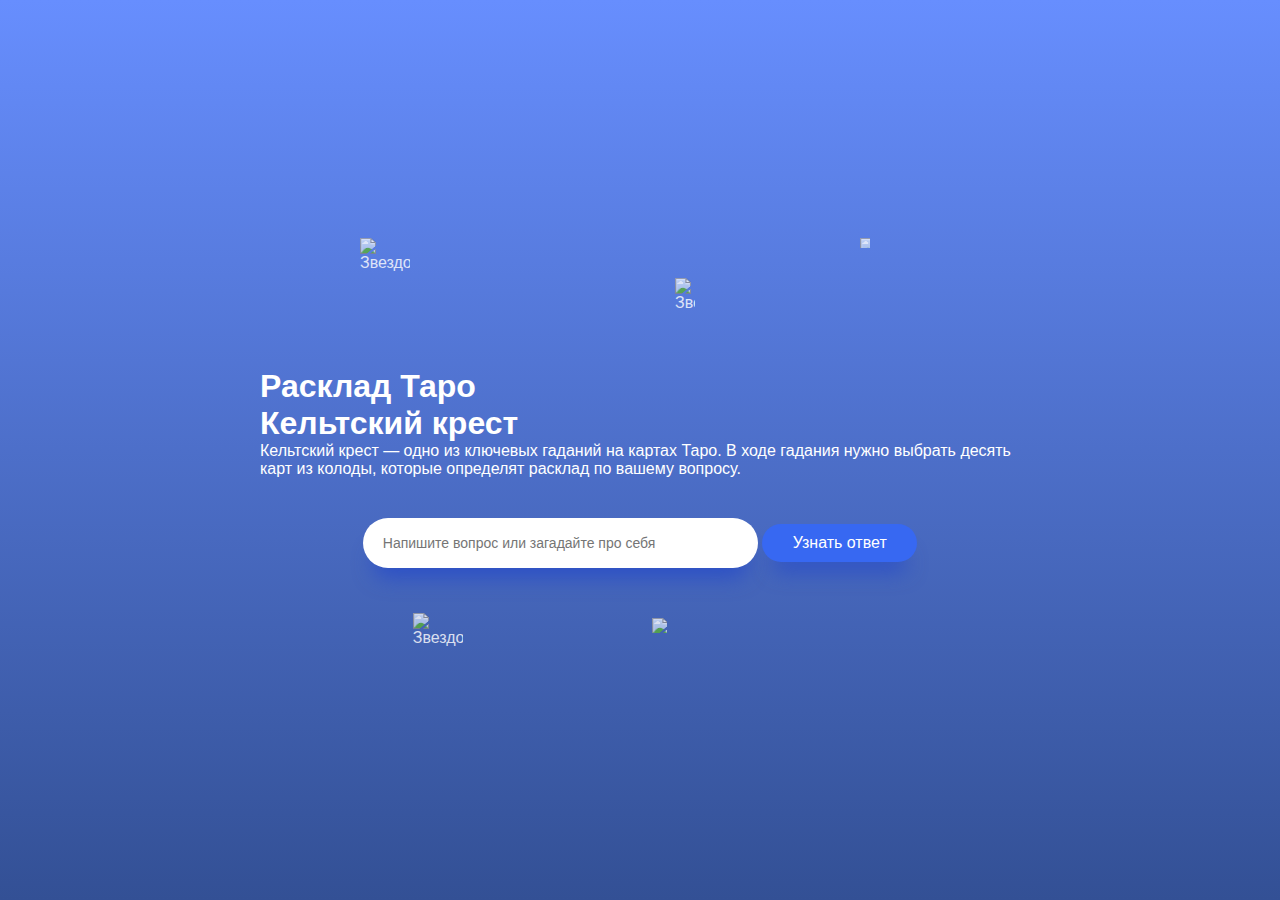
==== index.html @ fda555be "Add files via upload" ====
<!DOCTYPE html>
<html lang="ru">
<head>
    <meta charset="UTF-8">
    <meta name="viewport" content="width=device-width, initial-scale=1.0">
    <title>Расклад Таро Кельтский крест</title>
    <link rel="stylesheet" href="styles.css">
</head>
<body>
    <header>
        <div class="container">
		<!-- Звездочка и кружочек над текстом -->
        <div class="top-decorations">
            <img src="images/star.png" alt="Звездочка" class="star top-star">
			<img src="images/star1.png" alt="Звездочка" class="star top-star-second">
            <img src="images/circle.png" alt="Кружочек" class="circle top-circle">
        </div>

            <h1>Расклад Таро<br>Кельтский крест</h1>
            <p>Кельтский крест — одно из ключевых гаданий на картах Таро. В ходе гадания нужно выбрать десять карт из колоды, которые определят расклад по вашему вопросу.</p>
        </div>
    </header>

    <main>
        <div class="container">
            <div class="input-container">
                <input type="text" id="question" placeholder="Напишите вопрос или загадайте про себя" class="question-input">
                <button onclick="startReading()">Узнать ответ</button>
				<!-- Звездочка и кружочек под полем для ввода -->
        <div class="bottom-decorations">
            <img src="images/star1.png" alt="Звездочка" class="star bottom-star">
            <img src="images/circle1.png" alt="Кружочек" class="circle bottom-circle">
            </div>
        </div>
    </main>

    <script src="script.js"></script>
</body>
</html>
---- styles.css ----
/* styles.css */
* {
    margin: 0;
    padding: 0;
    box-sizing: border-box;
}

body {
    font-family: Arial, sans-serif;
    background: linear-gradient(180deg, #678efe, #335095);;
    color: white;
    display: flex;
    flex-direction: column;
    justify-content: center;
    align-items: center;
    min-height: 100vh;
}

.container {
    max-width: 800px;
    width: 100%;
    text-align: left;
    padding: 20px;
}

/* Стили для декораций (звездочки и кружочки) */
.top-decorations,
.bottom-decorations {
    display: flex;
    justify-content: space-between; /* Располагаем элементы по краям */
    width: 100%; /* Ширина контейнера */
    margin: 20px 0; /* Отступы сверху и снизу */
}

.star,
.circle {
    width: 20px; /* Размер изображений */
    height: auto; /* Автоматическая высота */
}

/* Позиционирование элементов */
.top-star {
    margin-left: 100px; /* Отступ слева */
    width: 50px; /* Ширина */
    height: 100px; /* Автоматическая высота */
	margin-top: -10px; /* Отступ сверху */
    margin-bottom: 10px; /* Отступ снизу */
    opacity: 0.8; /* Прозрачность */
    transform: rotate(0deg); /* Поворот на 15 градусов */
}

.top-star-second {
    margin-left: 100px; /* Отступ слева */
    width: 20px; /* Ширина */
    height: 30px; /* Автоматическая высота */
	margin-top: 30px; /* Отступ сверху */
    margin-bottom: 10px; /* Отступ снизу */
    opacity: 0.8; /* Прозрачность */
    transform: rotate(0deg); /* Поворот на 15 градусов */
}

.top-star-result {
    margin-left: 150px; /* Отступ слева */
    width: 50px; /* Ширина */
    height: 75px; /* Автоматическая высота */
	margin-top: 30px; /* Отступ сверху */
    margin-bottom: 5px; /* Отступ снизу */
    opacity: 0.8; /* Прозрачность */
    transform: rotate(0deg); /* Поворот на 15 градусов */
}

.top-circle {
    margin-right: 150px; /* Отступ слева */
    width: 10px; /* Ширина */
    height: 10px; /* Автоматическая высота */
	margin-top: -10px; /* Отступ сверху */
    margin-bottom: 10px; /* Отступ снизу */
    opacity: 0.8; /* Прозрачность */
    transform: rotate(0deg); /* Поворот на 15 градусов */
}

.bottom-star {
    margin-left: 50px; /* Отступ слева */
    width: 50px; /* Ширина */
    height: 7*50px; /* Автоматическая высота */
	margin-top: 25px; /* Отступ сверху */
    margin-bottom: 5px; /* Отступ снизу */
    opacity: 0.8; /* Прозрачность */
    transform: rotate(0deg); /* Поворот на 15 градусов */
}

.bottom-star-result {
    margin-left: 75px; /* Отступ слева */
    width: 20px; /* Ширина */
    height: 30px; /* Автоматическая высота */
	margin-top: 15px; /* Отступ сверху */
    margin-bottom: 5px; /* Отступ снизу */
    opacity: 0.8; /* Прозрачность */
    transform: rotate(0deg); /* Поворот на 15 градусов */
}

.bottom-star-result1 {
    margin-right: 150px; /* Отступ слева */
    width: 20px; /* Ширина */
    height: 30px; /* Автоматическая высота */
	margin-top: 5px; /* Отступ сверху */
    margin-bottom: 5px; /* Отступ снизу */
    opacity: 0.8; /* Прозрачность */
    transform: rotate(0deg); /* Поворот на 15 градусов */
}

.bottom-circle {
    margin-right: 250px; /* Отступ слева */
    width: 15px; /* Ширина */
    height: 15px; /* Автоматическая высота */
	margin-top: 30px; /* Отступ сверху */
    margin-bottom: 10px; /* Отступ снизу */
    opacity: 0.8; /* Прозрачность */
    transform: rotate(0deg); /* Поворот на 15 градусов */
}

/* Стили для заголовка */
.title {
    width: 380px; /* Ширина текстового блока */
    height: 70px; /* Высота текстового блока */
    margin: 85px 0 0; /* Отступ сверху */
    font-family: var(--montserrat); /* Шрифт */
    font-size: 30px; /* Размер текста */
    font-weight: 900; /* Жирность текста */
    line-height: 35px; /* Высота строки */
    color: #fff; /* Цвет текста */
    text-align: left; /* Выравнивание текста по левому краю */
}

/* Стили для описания */
.description {
    width: 380px; /* Ширина текстового блока */
    margin-top: 20px; /* Отступ сверху */
    font-family: var(--montserrat); /* Шрифт */
    font-size: 14px; /* Размер текста */
    font-weight: 500; /* Жирность текста */
    line-height: 20px; /* Высота строки */
    color: #fff; /* Цвет текста */
    text-align: left; /* Выравнивание текста по левому краю */
}

/* Стили для поля ввода текста */
input[type="text"] {
    width: 395px; /* Ширина поля */
    height: 50px; /* Высота поля */
    padding: 15px 20px; /* Внутренние отступы */
    font-family: var(--montserrat); /* Шрифт */
    font-size: 14px; /* Размер текста */
    font-weight: 500; /* Жирность текста */
    line-height: 20px; /* Высота строки */
    color: #343b4c; /* Цвет текста */
    resize: none; /* Запрет изменения размера */
    border: none; /* Убираем границу */
    border-radius: 25px; /* Закругление углов */
    outline: none; /* Убираем контур при фокусе */
    box-shadow: 0 20px 20px -10px rgba(39, 75, 200, 0.8); /* Тень */
    transition: transform 0.2s ease, box-shadow 0.2s ease; /* Плавные эффекты */
}

/* Эффект при фокусе */
input[type="text"]:focus {
    transform: translateY(-5px); /* Поднятие поля */
    box-shadow: 0 25px 25px -10px rgba(39, 75, 200, 0.8); /* Усиление тени */
}

/* Стили для кнопки "Узнать ответ" */
button {
    width: 155px; /* Ширина кнопки */
    padding: 10px 20px; /* Внутренние отступы */
    font-size: 16px; /* Размер текста */
    color: white; /* Цвет текста */
    background-color: #3768f2; /* Синий фон */
    border: none; /* Убираем границу */
    border-radius: 20px; /* Закругление углов */
    cursor:bu pointer; /* Курсор в виде руки */
    box-shadow: 0 20px 20px -10px rgba(39, 75, 200, 0.8); /* Тень */
    transition: transform 0.2s ease, box-shadow 0.2s ease; /* Плавные эффекты */
}

/* Эффект при наведении */
button:hover {
    transform: translateY(-5px); /* Поднятие кнопки */
    box-shadow: 0 25px 25px -10px rgba(39, 75, 200, 0.8); /* Усиление тени */
}

/* Эффект при нажатии */
button:active {
    transform: translateY(0); /* Возвращение кнопки */
    box-shadow: 0 10px 10px -5px rgba(39, 75, 200, 0.8); /* Уменьшение тени */
}

.chat-container {
    display: flex;
    flex-direction: column;
    align-items: stretch;
    margin-top: 50px;
}

.message {
    display: flex;
    margin-bottom: 20px;
    align-items: flex-start;
}

.user-message {
    justify-content: flex-end;
}

.tarot-message {
    justify-content: flex-start;
}

.user-icon, .tarot-icon {
    width: 50px;
    height: 50px;
    border-radius: 50%;
    margin: 0 10px;
}

.message-bubble {
    background-color: white;
    border-radius: 10px;
    padding: 10px;
    max-width: 60%;
    width: fit-content;
    color: #333; /* Темный текст для видимости */
}

.message-header {
    font-weight: bold;
    margin-bottom: 5px;
    color: #333; /* Темный заголовок */
}

.deck-container {
    margin-top: 50px;
    position: relative;
    width: 150px; /* Размер колоды уменьшен в два раза */
    height: 225px; /* Высота тоже уменьшена */
    margin: 0 auto;
}

.deck-image {
    width: 125px;
    height: 200px;
    position: absolute;
    top: 0;
    left: 0;
    animation: deck-animation 1s infinite alternate;
	
	/* Новые стили */
    border-radius: 10px; /* Закругленные углы */
    box-shadow: 0 4px 8px rgba(0, 0, 0, 0.2); /* Тень для объема */
}

@keyframes deck-animation {
    0% {
        transform: translateY(0) rotate(0deg);
    }
    100% {
        transform: translateY(-5px) rotate(1deg);
    }
}

/* Стили для layout.html */
.layout-container {
    display: grid;
    grid-template-columns: repeat(4, 1fr); /* 4 колонки */
    grid-template-rows: auto auto auto; /* 3 строки */
    gap: 20px; /* Отступы между слотами */
    margin-top: 50px;
    width: 80%;
    max-width: 800px;
}

.card-slot {
    position: relative;
    width: 500px; /* Ширина слота */
    height: 0;
    padding-bottom: 150%; /* Высота слота (пропорция 2:3) */
    background-color: rgba(255, 255, 255, 0.1);
    border-radius: 15px;
    display: flex;
    justify-content: center;
    align-items: center;
    font-size: 1.5em; /* Размер текста внутри слотов */
}


/* Расположение полей */
.card-slot:nth-child(1) { grid-column: 1 / 2; grid-row: 1 / 2; } /* Поле 1 */
.card-slot:nth-child(2) { grid-column: 2 / 3; grid-row: 1 / 2; } /* Поле 2 */
.card-slot:nth-child(3) { grid-column: 3 / 4; grid-row: 1 / 2; } /* Поле 3 */
.card-slot:nth-child(4) { grid-column: 4 / 5; grid-row: 1 / 2; } /* Поле 4 */

.card-slot:nth-child(5) { grid-column: 2 / 3; grid-row: 2 / 3; } /* Поле 5 */
.card-slot:nth-child(6) { grid-column: 3 / 4; grid-row: 2 / 3; } /* Поле 6 */

.card-slot:nth-child(7) { grid-column: 1 / 2; grid-row: 3 / 4; } /* Поле 7 */
.card-slot:nth-child(8) { grid-column: 2 / 3; grid-row: 3 / 4; } /* Поле 8 */
.card-slot:nth-child(9) { grid-column: 3 / 4; grid-row: 3 / 4; } /* Поле 9 */
.card-slot:nth-child(10) { gri/* styles.css */
* {
    margin: 0;
    padding: 0;
    box-sizing: border-box;
}

body {
    font-family: Arial, sans-serif;
    background: linear-gradient(135deg, #0f4c75, #3282b8);
    color: white;
    display: flex;
    flex-direction: column;
    justify-content: center;
    align-items: center;
    min-height: 100vh;
}

.container {
    max-width: 800px;
    width: 100%;
    text-align: center;
    padding: 20px;
}

.chat-container {
    display: flex;
    flex-direction: column;
    align-items: stretch;
    margin-top: 50px;
}

.message {
    display: flex;
    margin-bottom: 20px;
    align-items: flex-start;
}

.user-message {
    justify-content: flex-end;
}

.tarot-message {
    justify-content: flex-start;
}

.user-icon, .tarot-icon {
    width: 50px;
    height: 50px;
    border-radius: 50%;
    margin: 0 10px;
}

.message-bubble {
    background-color: white;
    border-radius: 10px;
    padding: 10px;
    max-width: 60%;
    width: fit-content;
    color: #333; /* Темный текст для видимости */
}

.message-header {
    font-weight: bold;
    margin-bottom: 5px;
    color: #333; /* Темный заголовок */
}

.deck-container {
    margin-top: 50px;
    position: relative;
    width: 150px; /* Размер колоды уменьшен в два раза */
    height: 225px; /* Высота тоже уменьшена */
    margin: 0 auto;
}

.deck-image {
    width: 150px;
    height: 225px;
    position: absolute;
    top: 0;
    left: 0;
    animation: deck-animation 1s infinite alternate;
	
	/* Новые стили */
    border-radius: 10px; /* Закругленные углы */
    box-shadow: 0 4px 8px rgba(0, 0, 0, 0.2); /* Тень для объема */
}

@keyframes deck-animation {
    0% {
        transform: translateY(0) rotate(0deg);
    }
    100% {
        transform: translateY(-5px) rotate(1deg);
    }
}

/* Стили для layout.html */
.layout-container {
    display: grid;
    grid-template-columns: repeat(4, 1fr); /* 4 колонки */
    grid-template-rows: auto auto auto; /* 3 строки */
    gap: 20px; /* Отступы между слотами */
    margin-top: 50px;
    width: 80%;
    max-width: 800px;
}

.card-slot {
    position: relative;
    width: 150px; /* Ширина слота = ширина карточки */
    height: 225px; /* Высота слота = высота карточки */
    background-color: rgba(255, 255, 255, 0.1);
    border-radius: 10px;
    display: flex;
    justify-content: center;
    align-items: center;
    font-size: 1.2em; /* Размер текста внутри слотов */
}

/* Расположение полей */
.card-slot:nth-child(1) { grid-column: 1 / 2; grid-row: 1 / 2; } /* Поле 1 */
.card-slot:nth-child(2) { grid-column: 2 / 3; grid-row: 1 / 2; } /* Поле 2 */
.card-slot:nth-child(3) { grid-column: 3 / 4; grid-row: 1 / 2; } /* Поле 3 */
.card-slot:nth-child(4) { grid-column: 4 / 5; grid-row: 1 / 2; } /* Поле 4 */

.card-slot:nth-child(5) { grid-column: 2 / 3; grid-row: 2 / 3; } /* Поле 5 */
.card-slot:nth-child(6) { grid-column: 3 / 4; grid-row: 2 / 3; } /* Поле 6 */

.card-slot:nth-child(7) { grid-column: 1 / 2; grid-row: 3 / 4; } /* Поле 7 */
.card-slot:nth-child(8) { grid-column: 2 / 3; grid-row: 3 / 4; } /* Поле 8 */
.card-slot:nth-child(9) { grid-column: 3 / 4; grid-row: 3 / 4; } /* Поле 9 */
.card-slot:nth-child(10) { grid-column: 4 / 5; grid-row: 3 / 4; } /* Поле 10 */
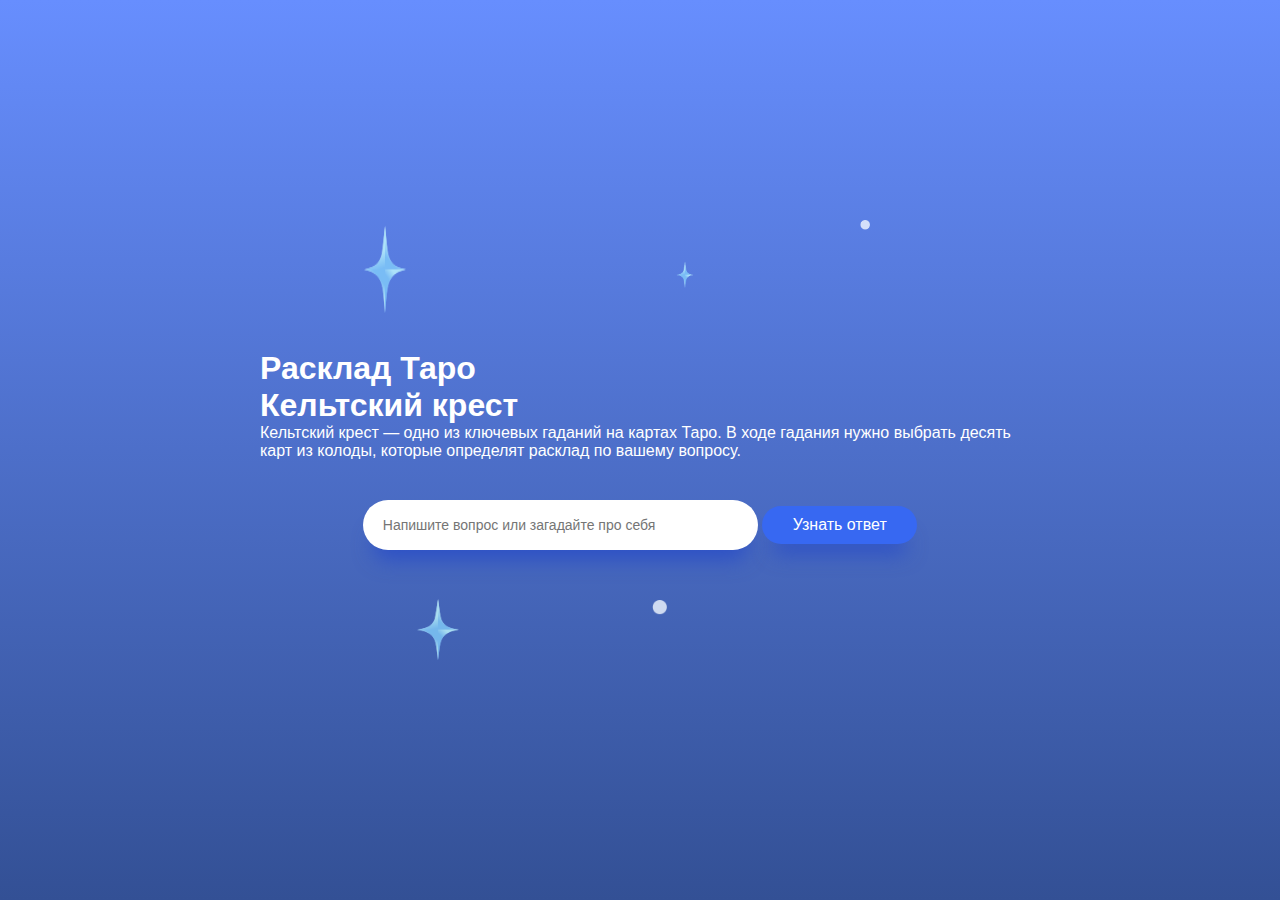
==== commit 6cdf4b2b: "index.html" ====
--- a/index.html
+++ b/index.html
@@ -2,7 +2,8 @@
 <html lang="ru">
 <head>
     <meta charset="UTF-8">
-    <meta name="viewport" content="width=device-width, initial-scale=1.0">
+    <meta name="viewport" content="width=device-width, initial-scale=1.0, maximum-scale=1.0, user-scalable=no">
+    <meta name="telegram:orientation" content="landscape"> <!-- Новая мета-настройка -->
     <title>Расклад Таро Кельтский крест</title>
     <link rel="stylesheet" href="styles.css">
 </head>
@@ -36,4 +37,4 @@
 
     <script src="script.js"></script>
 </body>
-</html>+</html>
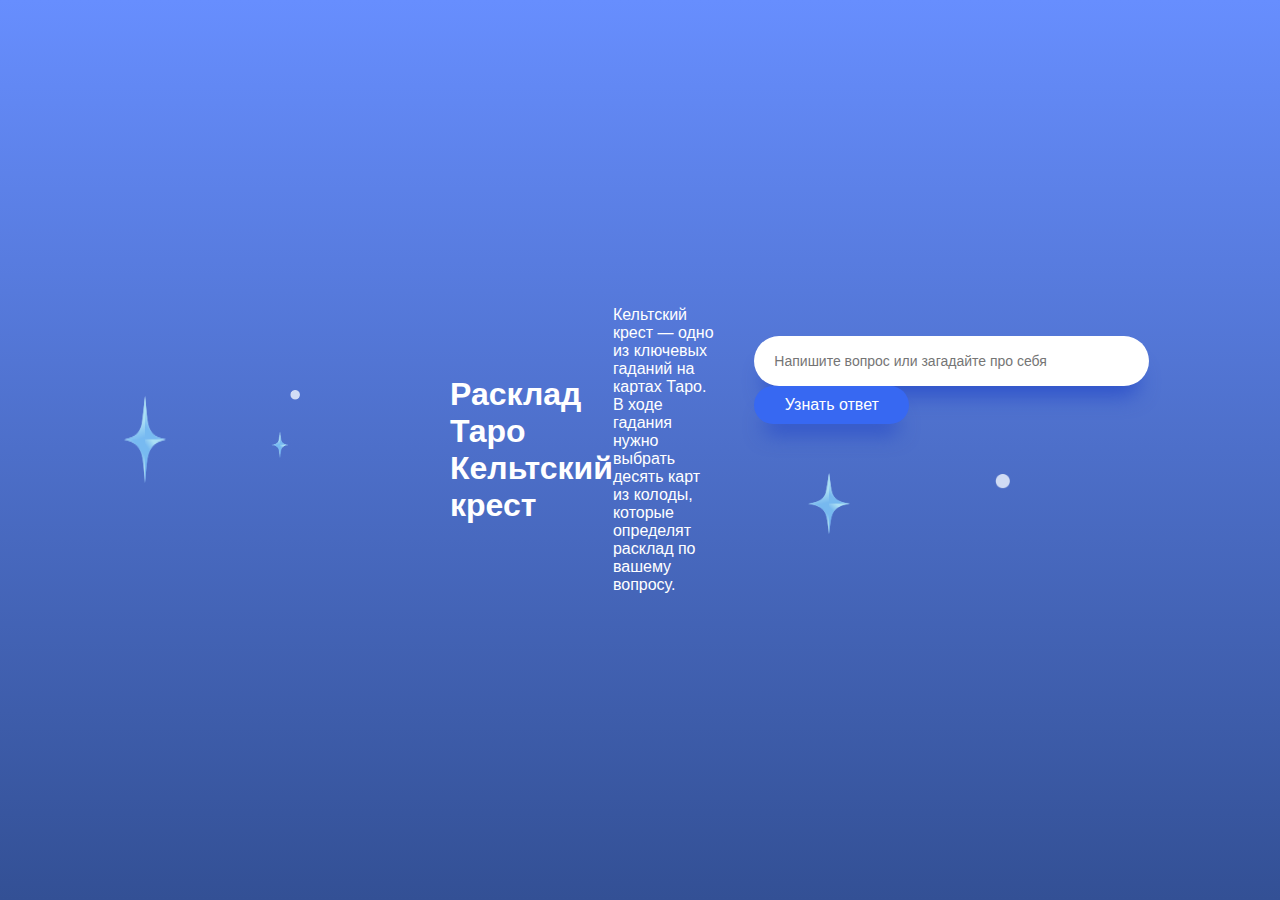
==== commit 2b684d2f: "index.html" ====
--- a/index.html
+++ b/index.html
@@ -2,9 +2,17 @@
 <html lang="ru">
 <head>
     <meta charset="UTF-8">
-    <meta name="viewport" content="width=device-width, initial-scale=1.0, maximum-scale=1.0, user-scalable=no">
-    <meta name="telegram:orientation" content="landscape"> <!-- Новая мета-настройка -->
-    <title>Расклад Таро Кельтский крест</title>
+    <meta name="viewport" content="width=device-width, initial-scale=1, viewport-fit=cover">
+  <title>Мое Telegram Mini App</title>
+  <script src="https://telegram.org/js/telegram-web-app.js"></script>
+  <script>
+    // Ждем загрузки контента
+    window.addEventListener("DOMContentLoaded", function() {
+      const tg = window.Telegram.WebApp;
+      tg.ready();     // Сообщаем Telegram, что приложение готово
+      tg.expand();    // Расширяем область просмотра на весь экран
+    });
+  </script>
     <link rel="stylesheet" href="styles.css">
 </head>
 <body>
--- a/styles.css
+++ b/styles.css
@@ -14,6 +14,34 @@
     justify-content: center;
     align-items: center;
     min-height: 100vh;
+}
+
+@media (orientation: landscape) {
+    body {
+        flex-direction: row; /* Горизонтальное расположение элементов */
+    }
+
+    .container {
+        width: 100%;
+        height: 100%;
+        display: flex;
+        justify-content: center;
+        align-items: center;
+    }
+}
+
+@media (orientation: portrait) {
+    body {
+        flex-direction: column; /* Вертикальное расположение элементов */
+    }
+
+    .container {
+        width: 100%;
+        height: 100%;
+        display: flex;
+        justify-content: center;
+        align-items: center;
+    }
 }
 
 .container {
@@ -437,4 +465,4 @@
 .card-slot:nth-child(7) { grid-column: 1 / 2; grid-row: 3 / 4; } /* Поле 7 */
 .card-slot:nth-child(8) { grid-column: 2 / 3; grid-row: 3 / 4; } /* Поле 8 */
 .card-slot:nth-child(9) { grid-column: 3 / 4; grid-row: 3 / 4; } /* Поле 9 */
-.card-slot:nth-child(10) { grid-column: 4 / 5; grid-row: 3 / 4; } /* Поле 10 */+.card-slot:nth-child(10) { grid-column: 4 / 5; grid-row: 3 / 4; } /* Поле 10 */
